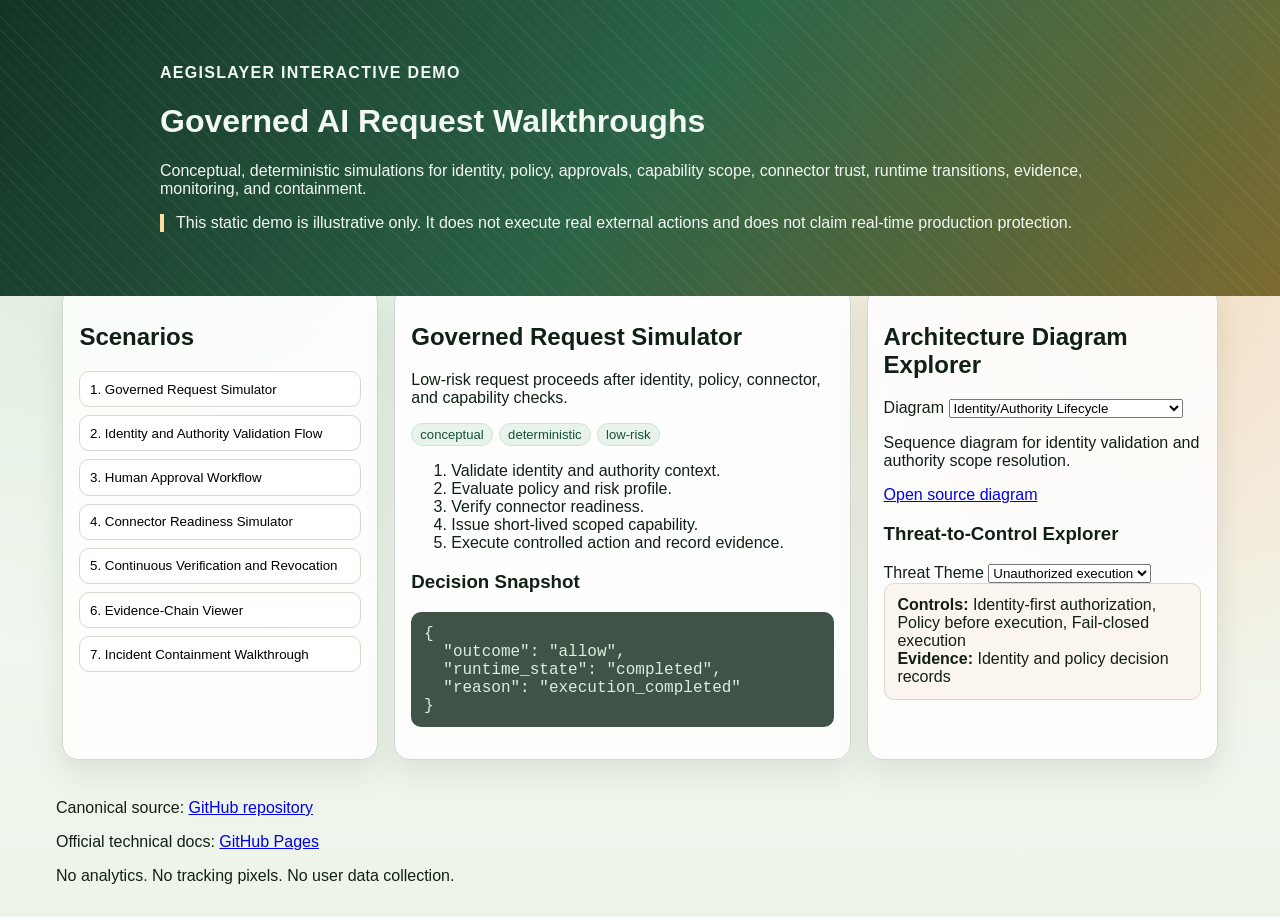
==== huggingface/hf_space/index.html @ 1f20d6d3 "feat: complete phases 1-7 architecture, sdk, demo, research, and publishing governance" ====
<!doctype html>
<html lang="en">
  <head>
    <meta charset="UTF-8" />
    <meta name="viewport" content="width=device-width, initial-scale=1.0" />
    <title>AegisLayer Interactive Demo</title>
    <meta
      name="description"
      content="Interactive conceptual demonstrations for the AegisLayer public reference architecture."
    />
    <link rel="stylesheet" href="assets/css/styles.css" />
  </head>
  <body>
    <a class="skip-link" href="#content">Skip to content</a>
    <header class="hero" role="banner">
      <div class="hero-overlay"></div>
      <div class="hero-content">
        <p class="eyebrow">AegisLayer Interactive Demo</p>
        <h1>Governed AI Request Walkthroughs</h1>
        <p>
          Conceptual, deterministic simulations for identity, policy, approvals, capability scope,
          connector trust, runtime transitions, evidence, monitoring, and containment.
        </p>
        <p class="disclaimer">
          This static demo is illustrative only. It does not execute real external actions and does
          not claim real-time production protection.
        </p>
      </div>
    </header>

    <main id="content" class="layout" tabindex="-1">
      <aside class="panel nav-panel" aria-label="Demo navigation">
        <h2>Scenarios</h2>
        <nav>
          <ul id="scenario-list"></ul>
        </nav>
      </aside>

      <section class="panel content-panel" aria-live="polite">
        <h2 id="scenario-title">Select a scenario</h2>
        <p id="scenario-summary"></p>
        <div class="badge-row" id="scenario-tags"></div>
        <ol id="scenario-steps"></ol>
        <h3>Decision Snapshot</h3>
        <pre id="scenario-output" class="code-block"></pre>
      </section>

      <section class="panel explorer-panel">
        <h2>Architecture Diagram Explorer</h2>
        <label for="diagram-select">Diagram</label>
        <select id="diagram-select"></select>
        <p id="diagram-desc"></p>
        <a id="diagram-link" href="#" target="_blank" rel="noopener">Open source diagram</a>

        <h3>Threat-to-Control Explorer</h3>
        <label for="threat-select">Threat Theme</label>
        <select id="threat-select"></select>
        <div id="threat-output" class="callout"></div>
      </section>
    </main>

    <footer class="footer">
      <p>
        Canonical source: <a href="https://github.com/vsdatta/aegislayer-architecture">GitHub repository</a>
      </p>
      <p>
        Official technical docs: <a href="https://vsdatta.github.io/aegislayer-architecture/">GitHub Pages</a>
      </p>
      <p>No analytics. No tracking pixels. No user data collection.</p>
    </footer>

    <script src="assets/js/app.js"></script>
  </body>
</html>
---- huggingface/hf_space/assets/css/styles.css ----
:root {
  --bg: #f5f7f2;
  --ink: #112015;
  --brand: #1f6f4a;
  --brand-strong: #145236;
  --accent: #b66f24;
  --panel: #ffffffdd;
  --edge: #d0dacd;
  --mono: "JetBrains Mono", "SFMono-Regular", Consolas, monospace;
  --sans: "Avenir Next", "Segoe UI", "Helvetica Neue", Arial, sans-serif;
}

* {
  box-sizing: border-box;
}

body {
  margin: 0;
  font-family: var(--sans);
  color: var(--ink);
  background:
    radial-gradient(circle at 10% 10%, #d7ead8 0%, transparent 40%),
    radial-gradient(circle at 90% 30%, #f5dec4 0%, transparent 35%),
    linear-gradient(180deg, #f7faf6, #eef4ea);
}

.skip-link {
  position: absolute;
  left: -9999px;
}

.skip-link:focus {
  left: 1rem;
  top: 1rem;
  z-index: 10;
  background: #fff;
  padding: 0.5rem;
}

.hero {
  position: relative;
  padding: 3rem 1.5rem;
  background: linear-gradient(130deg, #163a2a, #2f6a4b, #7d6a2f);
  color: #f2f8f3;
  overflow: hidden;
}

.hero-overlay {
  position: absolute;
  inset: 0;
  background:
    linear-gradient(70deg, #00000020, transparent),
    repeating-linear-gradient(45deg, transparent, transparent 8px, #ffffff10 8px, #ffffff10 9px);
}

.hero-content {
  position: relative;
  max-width: 960px;
  margin: 0 auto;
  animation: reveal 700ms ease-out;
}

.eyebrow {
  letter-spacing: 0.08em;
  text-transform: uppercase;
  font-weight: 700;
}

.disclaimer {
  border-left: 4px solid #ffdf9f;
  padding-left: 0.75rem;
}

.layout {
  display: grid;
  grid-template-columns: 1fr;
  gap: 1rem;
  padding: 1rem;
  max-width: 1200px;
  margin: -2rem auto 0 auto;
}

.panel {
  background: var(--panel);
  border: 1px solid var(--edge);
  border-radius: 16px;
  padding: 1rem;
  box-shadow: 0 12px 30px #14320f1a;
}

.nav-panel ul {
  list-style: none;
  padding: 0;
  margin: 0;
}

.nav-panel li + li {
  margin-top: 0.5rem;
}

.scenario-btn {
  width: 100%;
  text-align: left;
  border: 1px solid var(--edge);
  border-radius: 10px;
  background: #fff;
  padding: 0.6rem;
  cursor: pointer;
}

.scenario-btn:focus,
.scenario-btn:hover {
  outline: none;
  border-color: var(--brand);
  box-shadow: 0 0 0 3px #1f6f4a22;
}

.badge-row {
  display: flex;
  flex-wrap: wrap;
  gap: 0.4rem;
}

.badge {
  font-size: 0.82rem;
  padding: 0.2rem 0.5rem;
  border-radius: 999px;
  background: #e8f3eb;
  color: var(--brand-strong);
  border: 1px solid #cfe2d4;
}

.code-block {
  font-family: var(--mono);
  background: #13281bcc;
  color: #d9f0de;
  border-radius: 10px;
  padding: 0.8rem;
  overflow-x: auto;
}

.callout {
  border: 1px solid #e2d7c7;
  background: #faf5ee;
  border-radius: 10px;
  padding: 0.8rem;
}

.footer {
  max-width: 1200px;
  margin: 1rem auto 2rem auto;
  padding: 0 1rem;
}

@media (min-width: 980px) {
  .layout {
    grid-template-columns: 0.9fr 1.3fr 1fr;
    padding: 1.4rem;
  }
}

@keyframes reveal {
  from {
    transform: translateY(12px);
    opacity: 0;
  }
  to {
    transform: translateY(0);
    opacity: 1;
  }
}
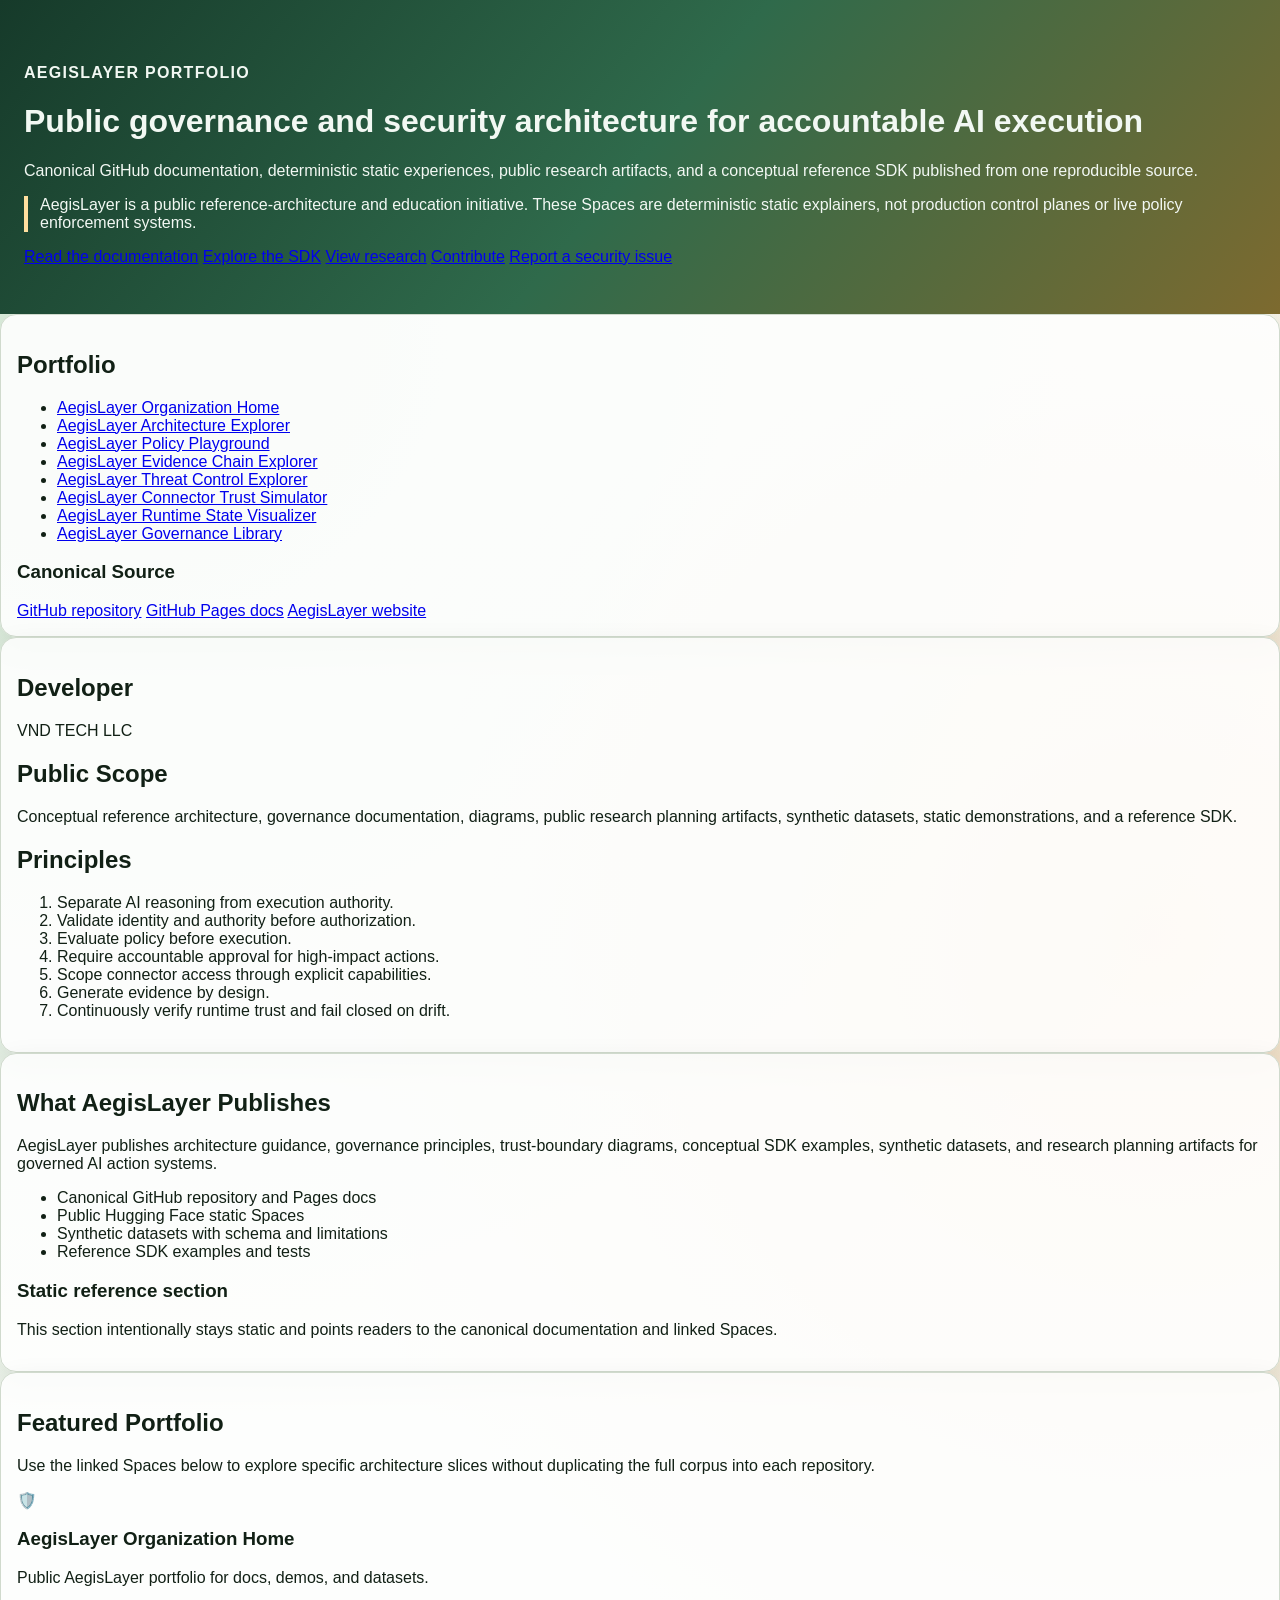
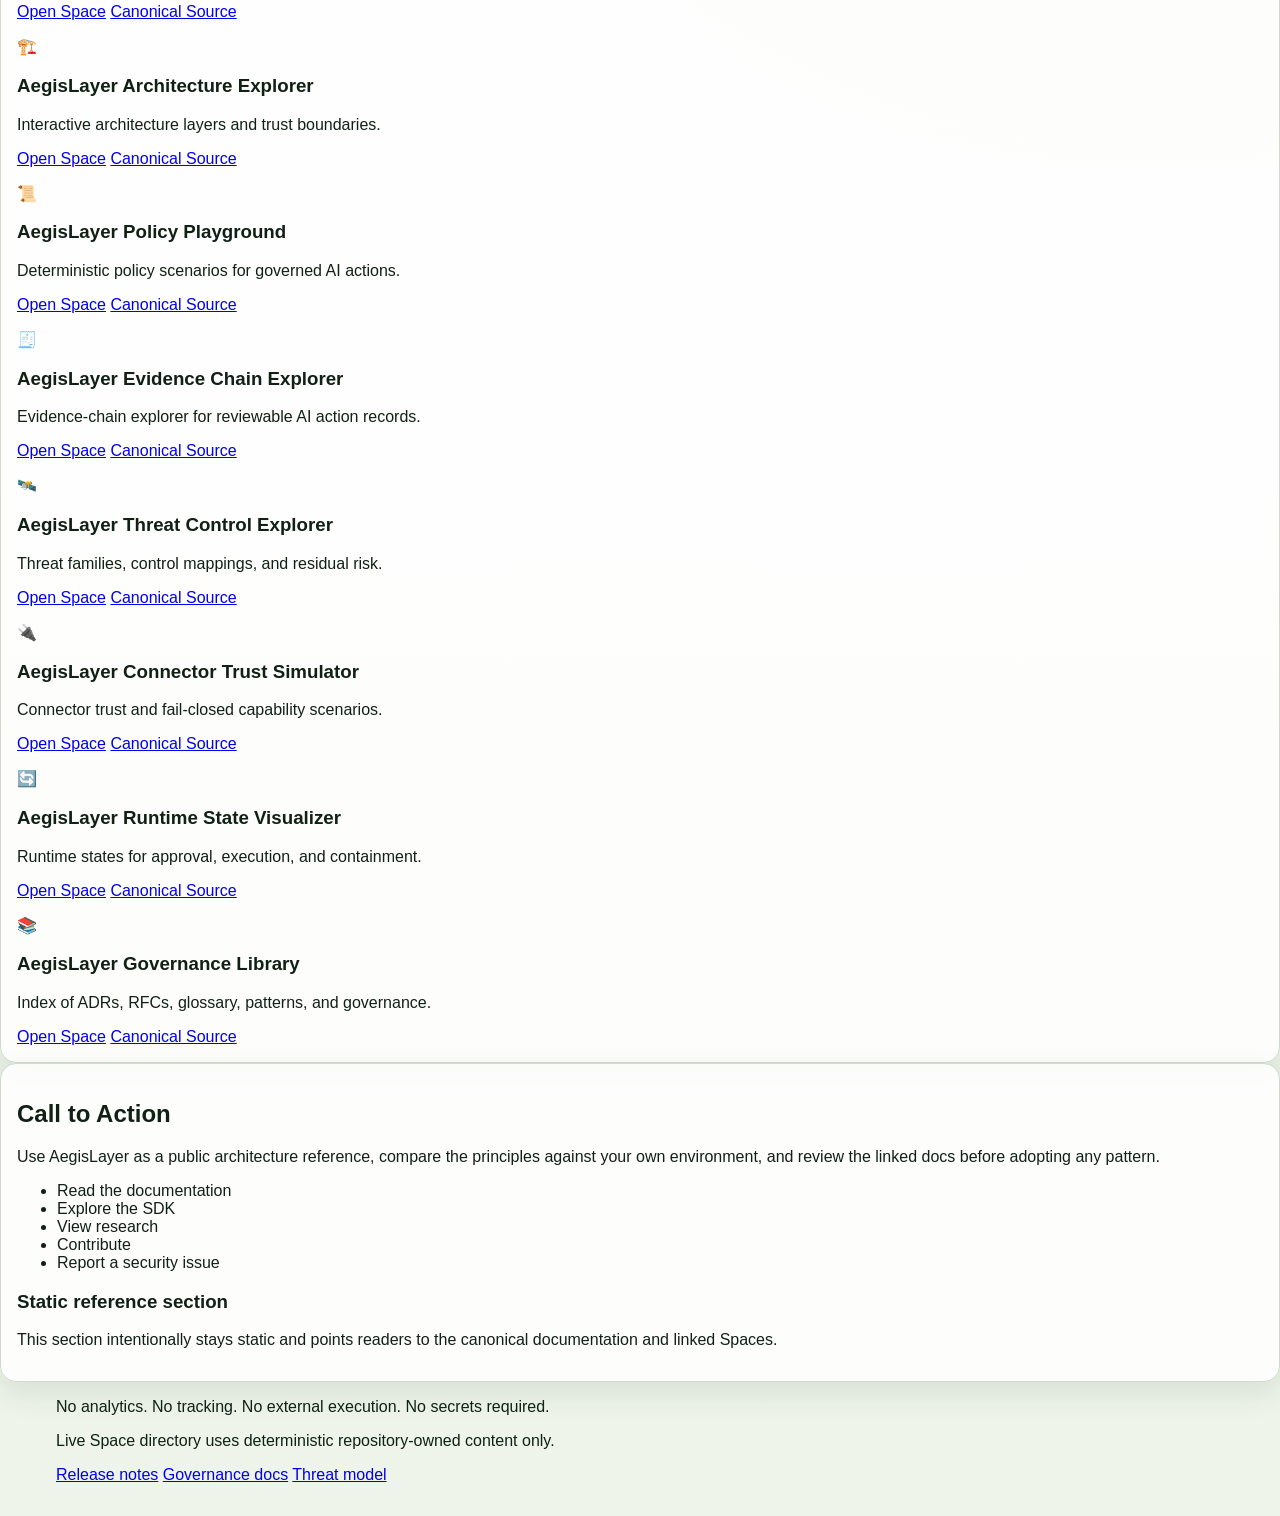
==== commit 23de362e: "Fix Hugging Face launch metadata limits" ====
--- a/huggingface/hf_space/index.html
+++ b/huggingface/hf_space/index.html
@@ -1,72 +1,154 @@
-<!doctype html>
+<!DOCTYPE html>
 <html lang="en">
   <head>
-    <meta charset="UTF-8" />
-    <meta name="viewport" content="width=device-width, initial-scale=1.0" />
-    <title>AegisLayer Interactive Demo</title>
-    <meta
-      name="description"
-      content="Interactive conceptual demonstrations for the AegisLayer public reference architecture."
-    />
-    <link rel="stylesheet" href="assets/css/styles.css" />
+    <meta charset="UTF-8">
+    <meta name="viewport" content="width=device-width, initial-scale=1.0">
+    <title>AegisLayer Organization Home</title>
+    <meta name="description" content="Public AegisLayer portfolio for docs, demos, and datasets.">
+    <link rel="stylesheet" href="assets/css/styles.css">
   </head>
-  <body>
+  <body data-space="organization-home">
     <a class="skip-link" href="#content">Skip to content</a>
-    <header class="hero" role="banner">
-      <div class="hero-overlay"></div>
-      <div class="hero-content">
-        <p class="eyebrow">AegisLayer Interactive Demo</p>
-        <h1>Governed AI Request Walkthroughs</h1>
-        <p>
-          Conceptual, deterministic simulations for identity, policy, approvals, capability scope,
-          connector trust, runtime transitions, evidence, monitoring, and containment.
-        </p>
-        <p class="disclaimer">
-          This static demo is illustrative only. It does not execute real external actions and does
-          not claim real-time production protection.
-        </p>
+    <header class="hero">
+      <div class="hero-backdrop"></div>
+      <div class="hero-inner">
+        <p class="eyebrow">AegisLayer Portfolio</p>
+        <h1>Public governance and security architecture for accountable AI execution</h1>
+        <p class="lede">Canonical GitHub documentation, deterministic static experiences, public research artifacts, and a conceptual reference SDK published from one reproducible source.</p>
+        <p class="disclaimer">AegisLayer is a public reference-architecture and education initiative. These Spaces are deterministic static explainers, not production control planes or live policy enforcement systems.</p>
+        <div class="action-row"><a class="button primary" href="https://vsdatta.github.io/aegislayer-architecture/">Read the documentation</a>
+<a class="button secondary" href="https://github.com/vsdatta/aegislayer-architecture/tree/main/reference-sdk">Explore the SDK</a>
+<a class="button secondary" href="https://vsdatta.github.io/aegislayer-architecture/RESEARCH_PROGRAM/">View research</a>
+<a class="button ghost" href="https://github.com/vsdatta/aegislayer-architecture/blob/main/CONTRIBUTING.md">Contribute</a>
+<a class="button ghost" href="https://github.com/vsdatta/aegislayer-architecture/blob/main/SECURITY.md">Report a security issue</a></div>
       </div>
     </header>
 
-    <main id="content" class="layout" tabindex="-1">
-      <aside class="panel nav-panel" aria-label="Demo navigation">
-        <h2>Scenarios</h2>
+    <div class="page-shell">
+      <aside class="panel sidebar" aria-label="Portfolio navigation">
+        <h2>Portfolio</h2>
         <nav>
-          <ul id="scenario-list"></ul>
+          <ul class="space-nav"><li><a href="https://huggingface.co/spaces/AEGISLAYER/organization-home" aria-current="page">AegisLayer Organization Home</a></li>
+<li><a href="https://huggingface.co/spaces/AEGISLAYER/architecture-explorer">AegisLayer Architecture Explorer</a></li>
+<li><a href="https://huggingface.co/spaces/AEGISLAYER/policy-playground">AegisLayer Policy Playground</a></li>
+<li><a href="https://huggingface.co/spaces/AEGISLAYER/evidence-chain-explorer">AegisLayer Evidence Chain Explorer</a></li>
+<li><a href="https://huggingface.co/spaces/AEGISLAYER/threat-control-explorer">AegisLayer Threat Control Explorer</a></li>
+<li><a href="https://huggingface.co/spaces/AEGISLAYER/connector-trust-simulator">AegisLayer Connector Trust Simulator</a></li>
+<li><a href="https://huggingface.co/spaces/AEGISLAYER/runtime-state-visualizer">AegisLayer Runtime State Visualizer</a></li>
+<li><a href="https://huggingface.co/spaces/AEGISLAYER/governance-library">AegisLayer Governance Library</a></li></ul>
         </nav>
+        <div class="sidebar-block">
+          <h3>Canonical Source</h3>
+          <a href="https://github.com/vsdatta/aegislayer-architecture">GitHub repository</a>
+          <a href="https://vsdatta.github.io/aegislayer-architecture/">GitHub Pages docs</a>
+          <a href="https://aegislayer.ai">AegisLayer website</a>
+        </div>
       </aside>
 
-      <section class="panel content-panel" aria-live="polite">
-        <h2 id="scenario-title">Select a scenario</h2>
-        <p id="scenario-summary"></p>
-        <div class="badge-row" id="scenario-tags"></div>
-        <ol id="scenario-steps"></ol>
-        <h3>Decision Snapshot</h3>
-        <pre id="scenario-output" class="code-block"></pre>
-      </section>
-
-      <section class="panel explorer-panel">
-        <h2>Architecture Diagram Explorer</h2>
-        <label for="diagram-select">Diagram</label>
-        <select id="diagram-select"></select>
-        <p id="diagram-desc"></p>
-        <a id="diagram-link" href="#" target="_blank" rel="noopener">Open source diagram</a>
-
-        <h3>Threat-to-Control Explorer</h3>
-        <label for="threat-select">Threat Theme</label>
-        <select id="threat-select"></select>
-        <div id="threat-output" class="callout"></div>
-      </section>
-    </main>
+      <main id="content" class="content" tabindex="-1">
+        <section class="panel summary-panel">
+          <div class="summary-grid">
+            <article>
+              <h2>Developer</h2>
+              <p>VND TECH LLC</p>
+            </article>
+            <article>
+              <h2>Public Scope</h2>
+              <p>Conceptual reference architecture, governance documentation, diagrams, public research planning artifacts, synthetic datasets, static demonstrations, and a reference SDK.</p>
+            </article>
+            <article>
+              <h2>Principles</h2>
+              <ol><li>Separate AI reasoning from execution authority.</li><li>Validate identity and authority before authorization.</li><li>Evaluate policy before execution.</li><li>Require accountable approval for high-impact actions.</li><li>Scope connector access through explicit capabilities.</li><li>Generate evidence by design.</li><li>Continuously verify runtime trust and fail closed on drift.</li></ol>
+            </article>
+          </div>
+        </section>
+        <section class="panel section-panel"><div class="section-header"><h2>What AegisLayer Publishes</h2><p>AegisLayer publishes architecture guidance, governance principles, trust-boundary diagrams, conceptual SDK examples, synthetic datasets, and research planning artifacts for governed AI action systems.</p></div><ul class="bullet-list"><li>Canonical GitHub repository and Pages docs</li><li>Public Hugging Face static Spaces</li><li>Synthetic datasets with schema and limitations</li><li>Reference SDK examples and tests</li></ul><div class="section-body"><article class="data-card"><h3>Static reference section</h3><p>This section intentionally stays static and points readers to the canonical documentation and linked Spaces.</p></article></div></section>
+<section class="panel section-panel"><div class="section-header"><h2>Featured Portfolio</h2><p>Use the linked Spaces below to explore specific architecture slices without duplicating the full corpus into each repository.</p></div><div class="section-body"><div class="space-grid"><article class="space-card">
+  <p class="space-emoji">🛡️</p>
+  <h3>AegisLayer Organization Home</h3>
+  <p>Public AegisLayer portfolio for docs, demos, and datasets.</p>
+  <div class="card-actions">
+    <a class="button secondary" href="https://huggingface.co/spaces/AEGISLAYER/organization-home">Open Space</a>
+    <a class="button ghost" href="https://github.com/vsdatta/aegislayer-architecture">Canonical Source</a>
+  </div>
+</article>
+<article class="space-card">
+  <p class="space-emoji">🏗️</p>
+  <h3>AegisLayer Architecture Explorer</h3>
+  <p>Interactive architecture layers and trust boundaries.</p>
+  <div class="card-actions">
+    <a class="button secondary" href="https://huggingface.co/spaces/AEGISLAYER/architecture-explorer">Open Space</a>
+    <a class="button ghost" href="https://github.com/vsdatta/aegislayer-architecture">Canonical Source</a>
+  </div>
+</article>
+<article class="space-card">
+  <p class="space-emoji">📜</p>
+  <h3>AegisLayer Policy Playground</h3>
+  <p>Deterministic policy scenarios for governed AI actions.</p>
+  <div class="card-actions">
+    <a class="button secondary" href="https://huggingface.co/spaces/AEGISLAYER/policy-playground">Open Space</a>
+    <a class="button ghost" href="https://github.com/vsdatta/aegislayer-architecture">Canonical Source</a>
+  </div>
+</article>
+<article class="space-card">
+  <p class="space-emoji">🧾</p>
+  <h3>AegisLayer Evidence Chain Explorer</h3>
+  <p>Evidence-chain explorer for reviewable AI action records.</p>
+  <div class="card-actions">
+    <a class="button secondary" href="https://huggingface.co/spaces/AEGISLAYER/evidence-chain-explorer">Open Space</a>
+    <a class="button ghost" href="https://github.com/vsdatta/aegislayer-architecture">Canonical Source</a>
+  </div>
+</article>
+<article class="space-card">
+  <p class="space-emoji">🛰️</p>
+  <h3>AegisLayer Threat Control Explorer</h3>
+  <p>Threat families, control mappings, and residual risk.</p>
+  <div class="card-actions">
+    <a class="button secondary" href="https://huggingface.co/spaces/AEGISLAYER/threat-control-explorer">Open Space</a>
+    <a class="button ghost" href="https://github.com/vsdatta/aegislayer-architecture">Canonical Source</a>
+  </div>
+</article>
+<article class="space-card">
+  <p class="space-emoji">🔌</p>
+  <h3>AegisLayer Connector Trust Simulator</h3>
+  <p>Connector trust and fail-closed capability scenarios.</p>
+  <div class="card-actions">
+    <a class="button secondary" href="https://huggingface.co/spaces/AEGISLAYER/connector-trust-simulator">Open Space</a>
+    <a class="button ghost" href="https://github.com/vsdatta/aegislayer-architecture">Canonical Source</a>
+  </div>
+</article>
+<article class="space-card">
+  <p class="space-emoji">🔄</p>
+  <h3>AegisLayer Runtime State Visualizer</h3>
+  <p>Runtime states for approval, execution, and containment.</p>
+  <div class="card-actions">
+    <a class="button secondary" href="https://huggingface.co/spaces/AEGISLAYER/runtime-state-visualizer">Open Space</a>
+    <a class="button ghost" href="https://github.com/vsdatta/aegislayer-architecture">Canonical Source</a>
+  </div>
+</article>
+<article class="space-card">
+  <p class="space-emoji">📚</p>
+  <h3>AegisLayer Governance Library</h3>
+  <p>Index of ADRs, RFCs, glossary, patterns, and governance.</p>
+  <div class="card-actions">
+    <a class="button secondary" href="https://huggingface.co/spaces/AEGISLAYER/governance-library">Open Space</a>
+    <a class="button ghost" href="https://github.com/vsdatta/aegislayer-architecture">Canonical Source</a>
+  </div>
+</article></div></div></section>
+<section class="panel section-panel"><div class="section-header"><h2>Call to Action</h2><p>Use AegisLayer as a public architecture reference, compare the principles against your own environment, and review the linked docs before adopting any pattern.</p></div><ul class="bullet-list"><li>Read the documentation</li><li>Explore the SDK</li><li>View research</li><li>Contribute</li><li>Report a security issue</li></ul><div class="section-body"><article class="data-card"><h3>Static reference section</h3><p>This section intentionally stays static and points readers to the canonical documentation and linked Spaces.</p></article></div></section>
+      </main>
+    </div>
 
     <footer class="footer">
-      <p>
-        Canonical source: <a href="https://github.com/vsdatta/aegislayer-architecture">GitHub repository</a>
-      </p>
-      <p>
-        Official technical docs: <a href="https://vsdatta.github.io/aegislayer-architecture/">GitHub Pages</a>
-      </p>
-      <p>No analytics. No tracking pixels. No user data collection.</p>
+      <div>
+        <p>No analytics. No tracking. No external execution. No secrets required.</p>
+        <p>Live Space directory uses deterministic repository-owned content only.</p>
+      </div>
+      <div class="footer-links">
+        <a href="https://github.com/vsdatta/aegislayer-architecture/blob/main/CHANGELOG.md">Release notes</a>
+        <a href="https://vsdatta.github.io/aegislayer-architecture/GOVERNANCE/">Governance docs</a>
+        <a href="https://vsdatta.github.io/aegislayer-architecture/THREAT_MODEL/">Threat model</a>
+      </div>
     </footer>
 
     <script src="assets/js/app.js"></script>
